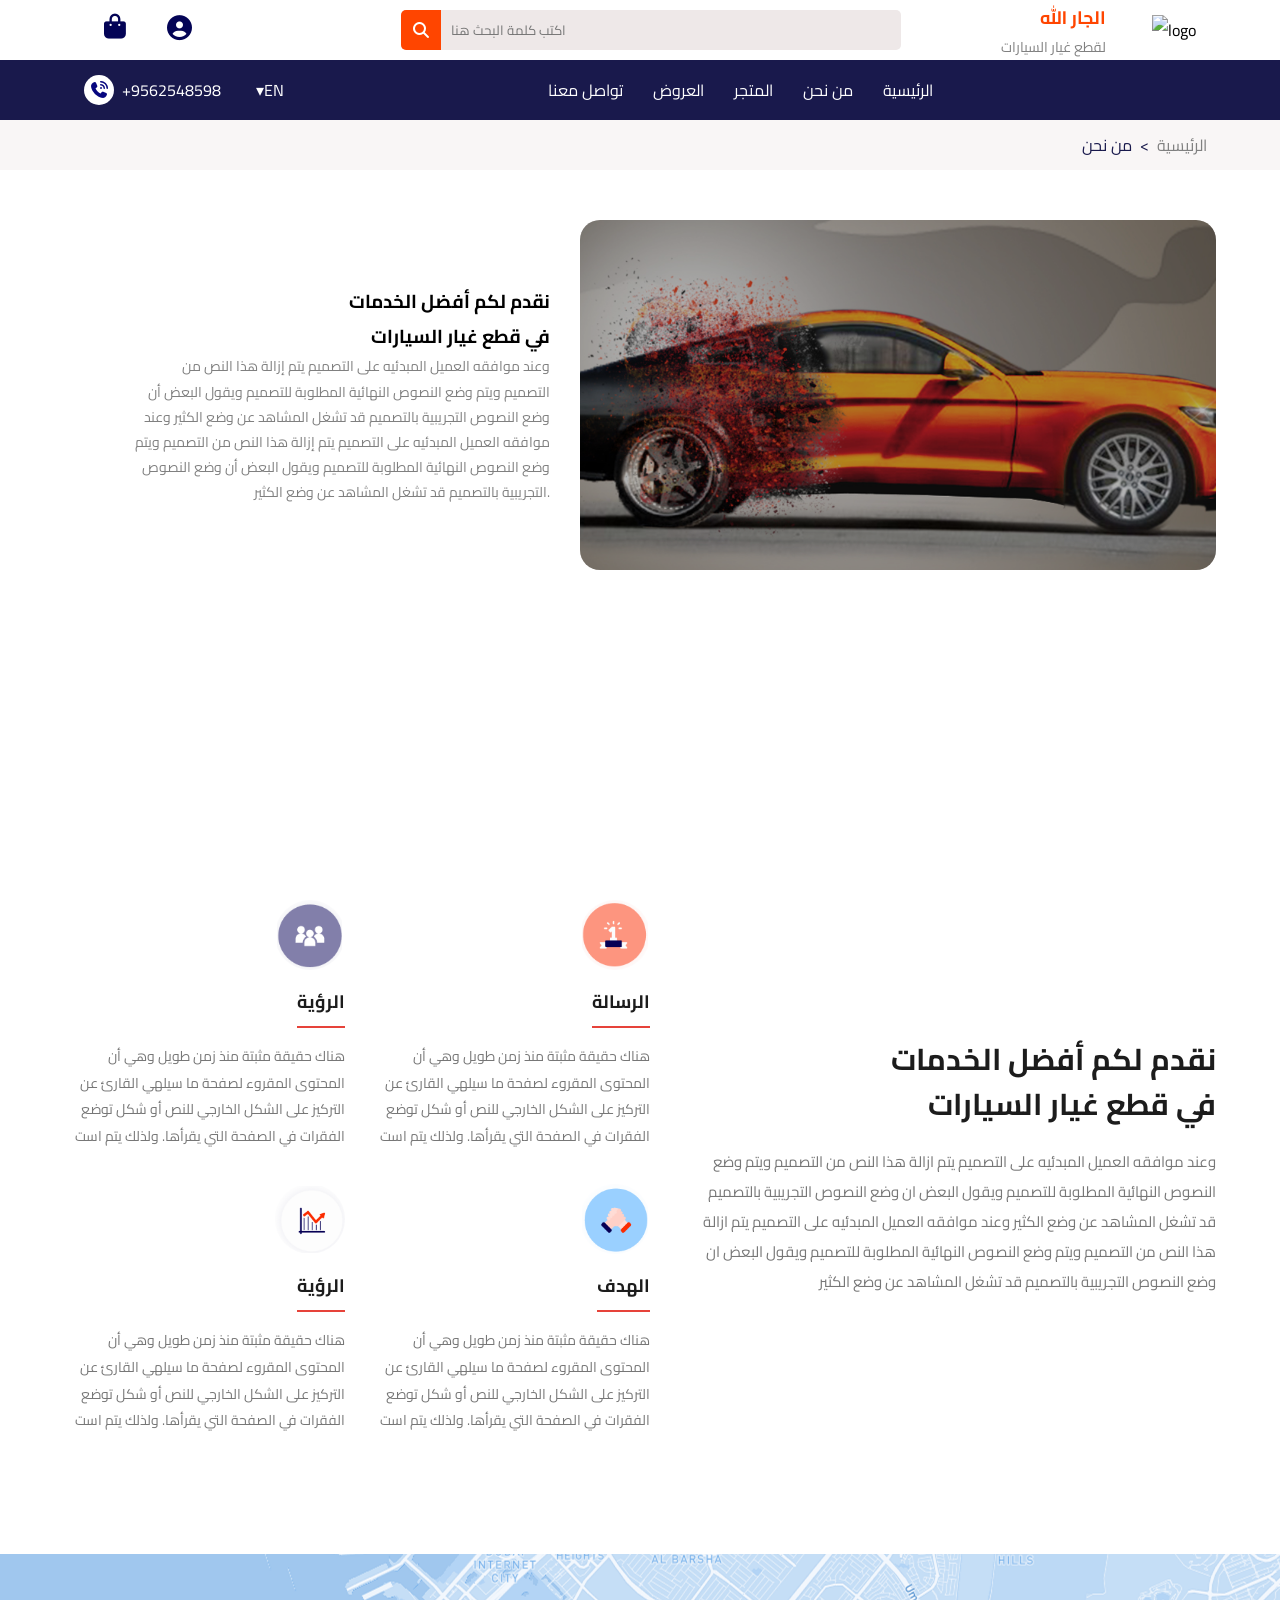
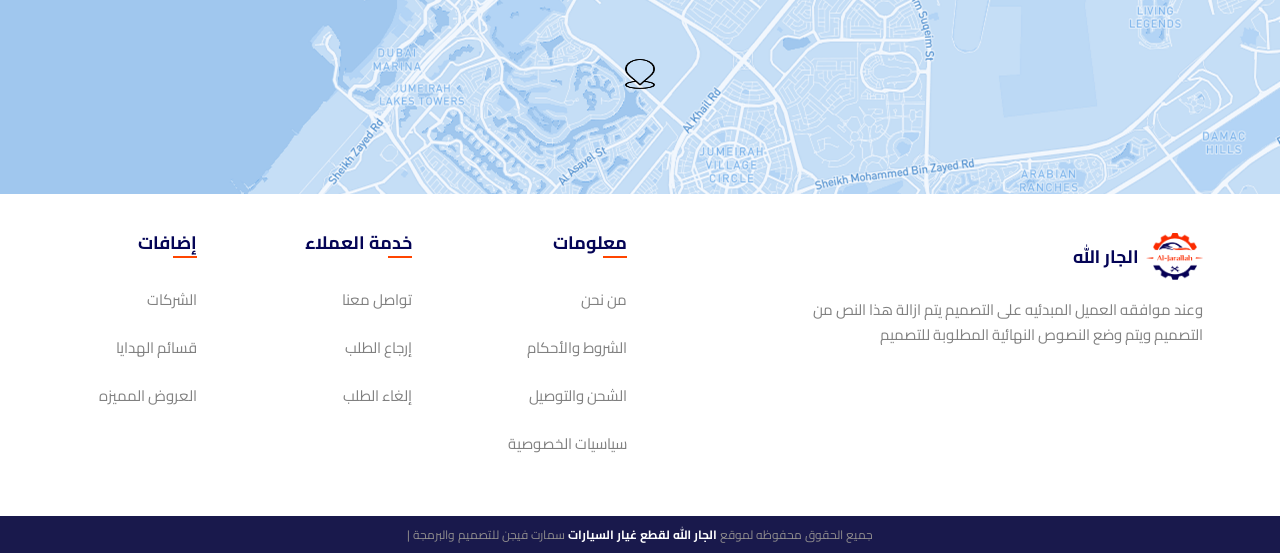
==== AboutUs.html @ e8e6abe8 "Add files via upload" ====
<!DOCTYPE html>
<html lang="en">
<head>
    <meta charset="UTF-8">
    <meta name="viewport" content="width=device-width, initial-scale=1.0">
    <title>Document</title>
    <link rel="stylesheet" href="css/Style.css">
    <link rel="stylesheet" href="css/bage2.css">
    <link rel="stylesheet" href="css/all.css">
    <link rel="stylesheet" href="css/AboutUs.css">
    <link href="https://fonts.googleapis.com/css2?family=Cairo:wght@400;700&display=swap" rel="stylesheet">
</head>
<body>
<div class="home">
<header>
<!-- =========================start NavBar1=================== -->
    <nav class="navbar">
        <div class="containar-nav">
<div class="icon-NavBar1">
            <i class="icon11 fa-solid fa-bag-shopping"></i>
            <i class="icon11 fa-solid fa-circle-user" onclick="window.location.href='profile.html'"></i>
</div><!-- end icon-NavBar1-->
            <div class="search-box">
                <div class="icon-search-NavBar1">
                <i class="fa-solid fa-magnifying-glass search-icon"></i>
                </div>
                <input class="search-nav" type="search" placeholder="اكتب كلمة البحث هنا">
            </div>

            <div class="logo-text">
                <span>الجار الله</span><br>
                لقطع غيار السيارات
            </div>

            <div class="logo-nav">
        <img src="photo/logonavbar.png" alt="logo">

            </div>

        </div> <!-- end containar-nav -->
    </nav> <!-- end navbar -->
    <!-- =========================end NavBar1=================== -->
    <!-- =========================start NavBar2=================== -->
    <nav class="navbar2">
        <div class="containar-nav">

        <div class="phone-navbar2">
        <div class="icon-logo1">
        <i class="icon-navbar2 fa-solid fa-phone-volume"></i>
    </div>
            <span>+9562548598</span>
        </div><!-- phone-navbar2 -->
    <ul class="list-navbar2">
    <li>▾EN</li>
    </ul><!-- end ul -->
<ul class="list-navbar2-2">
<li><a href="#" onclick="window.location.href='Contact.html'">تواصل معنا</a></li>
<li><a href="#" onclick="window.location.href='Offers.html'">العروض</a></li>
<li><a href="#" onclick="window.location.href='store.html'">المتجر</a></li>
<li><a href="#">من نحن</a></li>
<li><a href="#" onclick="window.location.href='bage2.html'">الرئيسية</a></li>
</ul>
    </div> <!-- end containar-nav -->
    </nav> <!-- end navbar2 -->
<!-- =========================end NavBar2=================== -->
<!-- =========================Start NavBar3=================== -->
<div class="NavBar3"><!-- Start cotainar-NavBar3 -->
    <div class="cotainar-NavBar3">
<span class="NavBar3-1">من نحن</span>
<span class="NavBar3-2"><</span>
<span class="NavBar3-3">الرئيسية</span>
</div><!-- end cotainar-NavBar3 -->
</div><!-- end NavBar3 -->
<!-- =========================end NavBar3=================== -->
</header>
<main>
<!-- =========================Start sction1=================== -->
<section class="sction1-AboutUs">
    <div class="containar-sction1-AboutUs">

        <div class="contant-sction1-All">

            <div class="contant-AboutUs">
                <h3>
                    نقدم لكم أفضل الخدمات<br>
                    في قطع غيار السيارات
                </h3>
                <p>
    وعند موافقه العميل المبدئيه على التصميم يتم إزالة هذا النص من<br>
    التصميم ويتم وضع النصوص النهائية المطلوبة للتصميم ويقول البعض أن<br>
    وضع النصوص التجريبية بالتصميم قد تشغل المشاهد عن وضع الكثير وعند<br>
    موافقه العميل المبدئيه على التصميم يتم إزالة هذا النص من التصميم ويتم<br>
    وضع النصوص النهائية المطلوبة للتصميم ويقول البعض أن وضع النصوص<br>
    التجريبية بالتصميم قد تشغل المشاهد عن وضع الكثير.
</p>
            </div><!-- end contant-AboutUs -->

            <div class="img-sction1-AboutUs">
    <img src="Photo/AboutUs image.png" alt="sction1-AboutUs-image">
    <div class="overlay-sction1-AboutUs"></div>
</div><!-- end img-sction1-AboutUs-->

        </div><!-- end contant-sction1-All -->

    </div><!-- end containar-sction1-AboutUs -->
</section><!-- end sction1-AboutUs -->
<!-- =========================end sction1=================== -->
<!-- =========================start sction2=================== -->
<section class="sction2-AboutUs">
    <div class="containar-sction2-AboutUs">
        <div class="contant-sction2-All">

            <div class="contant-sction2-1">
                <div class="one-sction2-1">
                    <img src="Photo/AboutUs image1.png">
                    <div class="contant-logo-sction2">
                        <p>الرؤية</p>
                        <p>هناك حقيقة مثبتة منذ زمن طويل وهي أن المحتوى المقروء لصفحة ما سيلهي القارئ عن التركيز على الشكل الخارجي للنص أو شكل توضع الفقرات في الصفحة التي يقرأها. ولذلك يتم است</p>
                    </div><!-- end contant-logo-sction2 -->
                </div><!-- end one-sction2-1 -->

                <div class="two-sction2-1">
                    <img src="Photo/AboutUs image2.png">
                    <div class="contant-logo-sction2">
                        <p>الرسالة</p>
                        <p>هناك حقيقة مثبتة منذ زمن طويل وهي أن المحتوى المقروء لصفحة ما سيلهي القارئ عن التركيز على الشكل الخارجي للنص أو شكل توضع الفقرات في الصفحة التي يقرأها. ولذلك يتم است</p>
                    </div><!-- end contant-logo-sction2 -->
                </div><!-- end two-sction2-1 -->

                <div class="three-sction2-1">
                    <img src="Photo/AboutUs image3.png">
                    <div class="contant-logo-sction2">
                        <p>الرؤية</p>
                        <p>هناك حقيقة مثبتة منذ زمن طويل وهي أن المحتوى المقروء لصفحة ما سيلهي القارئ عن التركيز على الشكل الخارجي للنص أو شكل توضع الفقرات في الصفحة التي يقرأها. ولذلك يتم است</p>
                    </div><!-- end contant-logo-sction2 -->
                </div><!-- end three-sction2-1 -->

                <div class="four-sction2-1">
                    <img src="Photo/AboutUs image4.png">
                    <div class="contant-logo-sction2">
                        <p>الهدف</p>
                        <p>هناك حقيقة مثبتة منذ زمن طويل وهي أن المحتوى المقروء لصفحة ما سيلهي القارئ عن التركيز على الشكل الخارجي للنص أو شكل توضع الفقرات في الصفحة التي يقرأها. ولذلك يتم است</p>
                    </div><!-- end contant-logo-sction2 -->
                </div><!-- end four-sction2-1 -->
            </div><!-- end contant-sction2-1 -->

            <div class="contant-sction2-2">
                <h3>نقدم لكم أفضل الخدمات<br>
                في قطع غيار السيارات</h3>
                <p>وعند موافقه العميل المبدئيه على التصميم يتم ازالة هذا النص من التصميم ويتم وضع النصوص النهائية المطلوبة للتصميم ويقول البعض ان وضع النصوص التجريبية بالتصميم قد تشغل المشاهد عن وضع الكثير وعند موافقه العميل المبدئيه على التصميم يتم ازالة هذا النص من التصميم ويتم وضع النصوص النهائية المطلوبة للتصميم ويقول البعض ان وضع النصوص التجريبية بالتصميم قد تشغل المشاهد عن وضع الكثير</p>
            </div><!-- end contant-sction2-2 -->

        </div><!-- end contant-sction2-All -->
    </div><!-- end containar-sction2-AboutUs -->
</section><!-- end sction2-AboutUs -->
<!-- =========================end sction2=================== -->
</main>
<!-- =========================START sction3=================== -->
<footer>
    <div class="sction8">
        <div class="img-sction8">
            <img src="Photo/End sction.png" alt="End sction img">
            <img class="location-icon" src="Photo/location.png" alt="location">
        </div>
    </div>

    <div class="containar-sction8">
        <div class="end-sction8">

            <ul class="footer-col">
                <h2>معلومات</h2>
                <li><a href="#">من نحن</a></li>
                <li><a href="#">الشروط والأحكام</a></li>
                <li><a href="#">الشحن والتوصيل</a></li>
                <li><a href="#">سياسيات الخصوصية</a></li>
            </ul>

            <ul class="footer-col">
                <h2>خدمة العملاء</h2>
                <li><a href="#">تواصل معنا</a></li>
                <li><a href="#">إرجاع الطلب</a></li>
                <li><a href="#">إلغاء الطلب</a></li>
            </ul>

            <ul class="footer-col">
                <h2>إضافات</h2>
                <li><a href="#">الشركات</a></li>
                <li><a href="#">قسائم الهدايا</a></li>
                <li><a href="#">العروض المميزه</a></li>
            </ul>

            <div class="footer-brand">
                <div class="footer-brand-header">
                    <span>الجار الله</span>
                    <img src="Photo/logonavbar.png" alt="logo">
                    
                </div>
                <p>وعند موافقه العميل المبدئيه على التصميم يتم ازالة
                هذا النص من التصميم ويتم وضع النصوص النهائية المطلوبة للتصميم</p>
            </div>

        </div>
    </div>

    <div class="footer-copyright">
        <p>
            جميع الحقوق محفوظه لموقع
            <strong>الجار الله لقطع غيار السيارات</strong>
            سمارت فيجن للتصميم والبرمجة |
        </p>
    </div>
</footer>
<!-- =========================End sction3=================== -->
</div><!-- end home -->
---- css/Style.css ----
*{
    margin: 0;
    padding: 0;
    box-sizing: border-box;
    font-family: 'Cairo', 'Franklin Gothic Medium', Arial, sans-serif;
}
body{
    padding-top: 120px;
}
/* =========================Start Login Modal===================*/
:root {
  --login-blue: rgb(6, 6, 127);
  --login-orange: orangered;
  --login-white: #ffffff;
}
.tab-btn {
  flex: 1;
  height: 46px;
  border: none;
  border-radius: 0;
  cursor: pointer;
  font-size: 13px;
  transition: 0.3s;
  background: var(--login-white);
  color: #111;
}
.tab-btn:hover,
.tab-btn.active { background: var(--login-orange); color: #fff; }
#loginOverlay {
  display: none;
  position: fixed;
  inset: 0;
  background: rgba(0,0,0,0.6);
  z-index: 9999;
  align-items: center;
  justify-content: center;
  padding: 16px;
  overflow-y: auto;
}
.login-modal-box {
  background: var(--login-blue);
  border: none;
  border-radius: 8px;
  width: 100%;
  max-width: 570px;
  min-height: 260px;
  overflow: hidden;
  position: relative;
  direction: rtl;
  box-shadow: 0 18px 40px rgba(0,0,0,0.35);
  margin: auto;
}
.login-tabs {
  display: flex;
  background: var(--login-white);
  overflow: hidden;
  direction: ltr;
}
.login-tabs .tab-btn {
  direction: rtl;
}
.login-grid-2 {
  display: grid;
  grid-template-columns: 1fr 1fr;
  gap: 20px;
}
.login-panel {
  display: none;
  padding: 48px 36px 54px;
  color: #fff;
  width: 100%;
}
.login-panel.active {
  display: block;
}
.login-title {
  color: #fff;
  font-size: 14px;
  text-align: center;
  margin-bottom: 28px;
  font-weight: 600;
}
.login-field label {
  display: block;
  color: #fff;
  font-size: 12px;
  margin-bottom: 8px;
}
.login-input {
  height: 34px;
  background: #fff;
  border: 1px solid rgba(0,0,0,0.08);
  border-radius: 3px;
  color: #111;
  padding: 0 12px;
  font-size: 12px;
  outline: none;
  width: 100%;
  max-width: 100%;
  text-align: left;
  direction: ltr;
}
.login-input::placeholder {
  color: #aaa;
}
.login-action {
  display: block;
  margin: 26px auto 0;
  min-width: 88px;
  height: 34px;
  background: transparent;
  border: none;
  color: #fff;
  font-size: 13px;
  font-weight: 700;
  cursor: pointer;
}
.login-forgot {
  display: inline-block;
  margin-top: 10px;
  background: transparent;
  border: none;
  color: #fff;
  font-size: 11px;
  cursor: pointer;
  padding: 0;
}
.login-single {
  max-width: 220px;
  width: 100%;
  margin: 0 auto;
}
.otp-row {
  display: flex;
  justify-content: center;
  gap: 14px;
  direction: ltr;
  flex-wrap: nowrap;
}
.otp-input {
  width: 38px;
  height: 38px;
  border-radius: 4px;
  border: 1px solid rgba(0,0,0,0.08);
  text-align: center;
  font-size: 18px;
  outline: none;
  flex-shrink: 0;
}
@media (max-width: 768px) {
  .login-modal-box {
    max-width: 90vw;
  }
  .login-panel {
    padding: 40px 26px 46px;
  }
}
@media (max-width: 480px) {
  #loginOverlay {
    padding: 10px;
  }
  .login-modal-box {
    max-width: 100%;
    width: 100%;
    border-radius: 6px;
  }
  .login-panel {
    padding: 30px 16px 36px;
  }
  .login-grid-2 {
    grid-template-columns: 1fr;
    gap: 14px;
  }
  .tab-btn {
    font-size: 12px;
    height: 42px;
  }
  .login-action {
    width: 100%;
    max-width: 220px;
  }
  .login-single {
    max-width: 100%;
  }
}
@media (max-width: 360px) {
  .login-panel {
    padding: 24px 12px 30px;
  }
  .otp-row {
    gap: 8px;
  }
  .otp-input {
    width: 34px;
    height: 34px;
    font-size: 16px;
  }
  .login-title {
    font-size: 13px;
  }
}
/* =========================End Login Modal===================*/
/* =========================start NavBar1===================*/
.navbar{
    background-color: white;
    position: fixed;
    top: 0;
    left: 0;
    width: 100%;
    height: 60px;
    z-index: 1000;
}
.containar-nav{
    width: 90%;
    height:100%;
    margin: auto;
    display: flex;
    align-items: center;
    position: relative;
}
.button-nav{
    height: 35px;
    width: 100px;
    background-color: orangered;
    border: none;
    border-radius: 5px;
    cursor: pointer;
    color: white;
    font-weight: bolder;
}
.button-nav2{
    height: 35px;
    width: 100px;
    background-color: white;
    border: none;
    border-radius: 5px;
    cursor: pointer;
    margin-left: 10px;
    color: #111010;
    font-weight: bolder;
}
.search-box{
    position: relative;
    margin: auto;
}
.search-nav{
    width: 500px;
    height: 40px;
    border: none;
    border-radius: 5px;
    outline: none;
    padding-left: 50px;
    padding-right: 10px;
    background-color: rgb(238, 232, 232);
}
.icon-search-NavBar1 {
    background-color: orangered;
    position: absolute;
    left: 0;
    top: 50%;
    transform: translateY(-50%);
    color: white;
    cursor: pointer;
    border-radius: 5px 0 0 5px;
    width: 40px;
    height: 100%;
    display: flex;
    align-items: center;
    justify-content: center;
}
.search-icon {
    font-size: 16px;
}
.logo-text{
    position: absolute;
    right: 0;
    top: 50%;
    transform: translateY(-50%);
    color: gray;
    margin-right: 110px;
    font-size: 14px;
}
.logo-nav img{
    width: 73px;
    height: 49px;
    margin-left: 60px;
}
.logo-text{
    text-align: right;
}
.logo-text span{
    color: orangered;
    font-size: 18px;
    font-weight: bolder;
}
@media (max-width: 1140px) {
    .search-nav {
        width: 300px;
    }
    .logo-nav img {
        width: 80px;
        height: 40px;
        margin-left: 20px;
    }
    .button-nav,
    .button-nav2 {
        width: 80px;
        font-size: 12px;
        margin-right: 10px;
    }
    .logo-text {
        display: none !important;
    }
}
@media (max-width: 768px) {
    .logo-text {
        display: none !important;
    }
    .icon-NavBar1 {
        display: flex !important;
        flex-direction: row !important;
        align-items: center !important;
        gap: 8px !important;
        flex-shrink: 0 !important;
    }
    .icon11 {
        font-size: 18px !important;
        margin: 0 5px !important;
    }
    .button-nav{
        padding: 6px 11px;
        width: 63px;
        font-size: 7.5px;
        margin-right: 10px;
    }
}
@media (max-width: 576px) {
    .search-box {
        width: 100%;
        display: flex;
        justify-content: center;
    }
    .search-nav {
        width: 90%;
        padding-left: 40px;
    }
    .logo-nav img {
        width: 60px;
        height: 30px;
        margin-left: 10px;
    }
    .button-nav,
    .button-nav2 {
        padding: 6px 7px;
        width: 60px;
        font-size: 7.5px;
        margin-right:10px;
    }
}
/* =========================End NavBar1===================*/
/* *************************************start navbar2************************** */
.navbar2{
    position: fixed;
    top: 60px;
    left: 0;
    width: 100%;
    height: 60px;
    background-color: rgb(25, 25, 76);
    color: white;
    z-index: 999;
}
.icon-logo1 {
    width: 30px;
    height: 30px;
    background-color: white;
    border-radius: 50%;
    display: flex;
    align-items: center;
    justify-content: center;
    flex-shrink: 0;
}
.icon-navbar2 {
    color: rgb(6, 6, 127);
    font-size: 16px;
}
.list-navbar2{
    display: flex;
    align-items: center;
    justify-content: center;
    list-style: none;
    margin-left: 35px;
    color: white;
    cursor: pointer;
}
.hidden {
  display: none;
}
.list-navbar2 ul ul {
  margin-top: 5px;
  padding: 5px;
  background: #fff;
  list-style: none;
}
.list-navbar2-2{
    Width: 100%; 
    display: flex;
    justify-content: center;
    align-items: center;
    gap: 30px;
    list-style: none;
    padding: 0;
    margin: 0;
}
.list-navbar2-2 li a {
  display: block;
  color: white;
  text-decoration: none;
}
.phone-navbar2 {
    display: flex;
    align-items: center;
    gap: 8px;
}
.containar-nav {
    display: flex;
    align-items: center;
    justify-content: space-between;
    height: 100%;
    padding: 0 20px;
}
@media (max-width: 992px){
    .list-navbar2{
        margin-left: 27px;
        font-size: 14px;
    }
    .list-navbar2-2{
        gap: 20px;
    }
    .list-navbar2-2 li a {
        font-size: 14px;
    }
    .phone-navbar2 span {
        font-size: 14px;
    }
}
@media (max-width: 768px) {
    .list-navbar2{
         margin-left: 15px;
         font-size: 12px;
    }
    .list-navbar2-2{
        gap: 12px;
    }
    .list-navbar2-2 li a {
        font-size: 12px;
    }
    .phone-navbar2 span {
        font-size: 12px;
    }
    .icon-logo1 {
        width: 25px;
        height: 25px;
    }
    .icon-navbar2 {
        font-size: 12px;
    }
}
@media (max-width: 576px) {
    .list-navbar2{
         margin-left: 8px;
         font-size: 10.5px;
    }
    .list-navbar2-2{
        gap: 8px;
    }
    .list-navbar2-2 li a {
        font-size: 10.5px;
    }
    .phone-navbar2 span {
        font-size: 10.5px;
    }
    .icon-logo1 {
        width: 20px;
        height: 20px;
    }
    .icon-navbar2 {
        font-size: 10px;
    }
    .phone-navbar2 {
        gap: 4px;
    }
}
@media (max-width: 480px) {
    .list-navbar2 {
        margin-left: 4px;
        font-size: 9px;
    }
    .list-navbar2-2 {
        gap: 6px;
    }
    .list-navbar2-2 li a {
        font-size: 9px;
    }
    .phone-navbar2 span {
        font-size: 9px;
    }
    .icon-logo1 {
        width: 18px;
        height: 18px;
    }
    .icon-navbar2 {
        font-size: 9px;
    }
    .phone-navbar2 {
        gap: 3px;
    }
}
@media (max-width: 360px) {
    .list-navbar2 {
        margin-left: 2px;
        font-size: 8px;
    }
    .list-navbar2-2 {
        gap: 4px;
    }
    .list-navbar2-2 li a {
        font-size: 8px;
    }
    .phone-navbar2 span {
        font-size: 8px;
    }
}
/* *************************************end navbar2************************** */
/* *************************************start sction1************************** */
.img-sction1{
    width: 100%;
    height: 85vh;
    margin-top: -10px;
    background-image: url("../Photo/sction1.png");
    background-size: cover;
    background-position: center;
    background-repeat: no-repeat;
    position: relative;
    overflow: visible;
}
.content-img-sction1{
    position: absolute;
    top: 50%;
    left: 50%;
    transform: translate(-50%, -50%);
    z-index: 3;
    text-align: center;
    color: white;
}
.content-img-sction1 p:first-child{
    font-size: 35px;
    margin-bottom:12PX;
}
.p-img-sction1{
    font-size: 17px;
}
.content-img-sction1 span{
    color: orangered;
    font-weight: bold;
}
.search-bar-sction1 {
    position: absolute;
    bottom: 90px;
    left: 50%;
    transform: translateX(-50%);
    width: 85%;
    background: white;
    border-radius: 10px;
    padding: 15px 20px;
    display: flex;
    align-items: center;
    gap: 10px;
    z-index: 10;
    box-shadow: 0 4px 20px rgba(0,0,0,0.1);
    direction: rtl;
}
.search-bar-sction1 input,
.search-bar-sction1 select {
    flex: 1;
    border: 1px solid #ddd;
    border-radius: 6px;
    padding: 10px 12px;
    font-size: 14px;
    outline: none;
    color: #333;
    background: #f9f9f9;
    text-align: right;
    font-family: inherit;
}
.search-bar-sction1 button {
    background: orangered;
    color: white;
    border: none;
    border-radius: 6px;
    padding: 10px 30px;
    font-size: 16px;
    cursor: pointer;
    font-family: inherit;
    white-space: nowrap;
} 
    @media (max-width:992px){

.search-bar-sction1 button {
         padding: 7px 11px;
    font-size: 13px;
    }
    }
@media (max-width:768px){
    .img-sction1{
        height: 70vh;
    }

    .content-img-sction1 p:first-child{
        font-size: 32px;
    }

    .search-bar-sction1 {
        flex-wrap: wrap;
        width: 90%;
    }

}
@media (max-width:576px){
    .img-sction1{
        height: 50vh;
    }

    .content-img-sction1 p:first-child{
    font-size: 24px;
    }

    .p-img-sction1{
        font-size: 12px;
    }

    .search-bar-sction1 {
        width: 95%;
        bottom: -38px;
    }
    
}
.scroll-arrow {
    position: absolute;
    bottom: 20px;
    right: 20px;
    z-index: 100;
    cursor: pointer;
    width: 33px; 
    height: 34px; 
    padding: 5px;
    background-color: orangered;
    border-radius: 50%;
    padding: 8px;
}
/* *************************************end sction1************************** */
/* *************************************Start sction2************************** */
.sction2 {
    margin-top: 50px;
    min-height: 60vh;
}
.containar-sction2 {
    width: 90%;
    margin: auto;
    padding: 20px 0 40px;
}
.logo0 {
    display: flex;
    justify-content: center;
}
.logo0-sction2 {
    width: 20%;
    max-width: 400px;
    min-width: 100px;
}
.p-sction2 {
    text-align: center;
    margin-top: 20px;
    color: gray;
    font-size: clamp(13px, 2vw, 16px);
    line-height: 1.7;
    padding: 0 10px;
}
.icon-sction2 {
    display: flex;
    flex-wrap: wrap;
    justify-content: space-evenly;
    align-items: center;
    gap: 20px;
    margin-top: 50px;
}
.logo-sction2 {
    width: 140px;
    height: 100px;
    object-fit: contain;
}

@media (max-width: 900px) {
    .logo0-sction2 { width: 30%; }
    .logo-sction2 { width: 110px; height: 80px; }
}
@media (max-width: 600px) {
    .sction2 { margin-top: 30px; }
    .containar-sction2 { width: 95%; min-height: auto; }
    .logo0-sction2 { width: 45%; }
    .p-sction2 { margin-top: 15px; }
    .icon-sction2 { margin-top: 30px; gap: 15px; justify-content: center; }
    .logo-sction2 { width: 90px; height: 65px; }
}
@media (max-width: 380px) {
    .logo0-sction2 { width: 60%; }
    .icon-sction2 { gap: 12px; }
    .logo-sction2 { width: 75px; height: 55px; }
}
/* *************************************end sction2************************** */
/* *************************************Start sction3************************** */
.sction3 {
    margin-top: 30px;
}
.containar-sction3,.containar-sction5{
    width: 90%;
    margin: auto;
    padding: 20px 0 40px;
}
.header-sction3{
    display: flex;
    justify-content: space-between;
    align-items: center;
    border-bottom: 1px solid #ccc;
    padding-bottom: 10px;
}
.header-sction3 span:last-child {
    position: relative;
    padding-bottom: 8px;
}
.header-sction3 span:last-child::after {
    content: "";
    position: absolute;
    bottom: 0;
    right: 0;
    width: 100%;
    height: 3px;
    background-color: orangered;
    margin-bottom: -11px;

}
.cat-sction3 {
    margin-top: 30px;
    display: grid;
    grid-template-columns: repeat(4, 1fr);
    gap: 30px 15px;
}
.option-cat-sction3 {
    width: 100%;
    border: 1px solid rgb(229, 223, 223);
    border-radius: 10px;
    box-shadow: 0 4px 12px rgba(0,0,0,0.1);
    position: relative;
    overflow: visible;
    display: flex;
    flex-direction: column;
    justify-content: space-between;
    padding-bottom: 10px;
}
.option-cat-sction3.product-card-link {
    cursor: pointer;
}
.badge-sction3 {
    position: absolute;
    top: -1px;
    right: 0%;
    width: 58px;
    height: auto;
    z-index: 2;
    display: block;
    pointer-events: none;
}
.containar-option {
    width: 95%;
    margin: auto;
}
.photo-option-cat-sction3 {
    display: flex;
    justify-content: center;
    align-items: flex-start;
}
.photo-option-cat-sction3 img {
    width: 120px;
    height: 120px;
    margin-top: 5px;
}
.head-content-sction3 {
    margin-top: 25px;
    display: flex;
    justify-content: space-between;
    padding: 0 10px;
    direction: rtl;
}
.product-rating-icon {
    color: gold;
}
.hr-option {
    margin: 10px 0;
    border: 1px rgb(240, 238, 238) solid;
}
.hr-option2 {
    margin-top: 10px;
}
.button-option {
    display: flex;
    justify-content: center;
    align-items: center;
}
.product-desc {
    direction: rtl;
    margin-top: 10px;
    font-size: 14px;
    color: gray;
}
.product-price {
    direction: rtl;
    color: orangered;
    margin-top: 10px;
    font-size: 20px;
}
.add-cart-btn-card {
    width: 150px;
    height: 30px;
    margin: auto;
    background-color: white;
    border: none;
    cursor: pointer;
    font-weight: bold;
    color: rgb(2, 2, 99);
    font-size: 17px;
}
@media (max-width: 1024px) {
    .cat-sction3 {
        grid-template-columns: repeat(3, 1fr);
        gap: 25px 12px;
    }
}
@media (max-width: 768px) {
    .containar-sction3 {
        width: 95%;
    }
    .cat-sction3 {
        grid-template-columns: repeat(2, 1fr);
        gap: 20px 10px;
    }
    .option-cat-sction3 {
        height: auto;
        padding-bottom: 15px;
    }
    .new-badge-sction3 {
        right: 7%;
        width: 54px;
    }
    .hr-option2 {
        margin-top: 15px;
    }
}
@media (max-width: 480px) {
    .containar-sction3 {
        width: 100%;
        padding: 15px 10px 30px;
    }
    .cat-sction3 {
        grid-template-columns: repeat(1, 1fr);
        gap: 15px;
    }
    .option-cat-sction3 {
        height: auto;
        padding-bottom: 15px;
    }
    .new-badge-sction3 {
        right: 9%;
    }
    .photo-option-cat-sction3 img {
        width: 100px !important;
        height: 100px !important;
    }
    .hr-option2 {
        margin-top: 10px;
    }
    .header-sction3 span:last-child {
        font-size: 18px;
    }
}
/* *************************************end sction3************************** */
/* *************************************start sction4************************** */
.sction4 {
    margin-top: 50px;
    height: auto;
    padding: 20px 0;
}
.containar-sction4 {
    width: 90%;
    margin: auto;
}
.header-sction4 {
    display: flex;          
    justify-content: center;
    align-items: center;
    gap: 55px;
    flex-wrap: wrap;
}
.one-sction4 {
    background: url("../Photo/1,4.png") no-repeat center center / cover;
    height: 320px;
    width: 656px;
    border-radius: 10px;
    position: relative;
    overflow: hidden; 
}
.two-sction4 {
    background: url("../Photo/2,4.png") no-repeat center center / cover;
}
.overlay-sction4 {
    background-color: rgba(25, 24, 24, 0.5);
    position: absolute;
    inset: 0;
    border-radius: 10px;
}
.contant-sction4 {
    position: absolute;
    z-index: 1;
    top: 50%;
    transform: translateY(-50%);
    right: 20px;
    left: 20px;
    display: flex;
    flex-direction: column;
    align-items: flex-end;
    text-align: right;
}
.h3-sction4, .p-sction4 {
    color: white;
}
.button-sction4 {
    margin-top: 40px;
    background-color: orangered;
    color: white;
    border: none;
    padding: 10px 25px;
    border-radius: 8px;
    font-size: 18px;
    font-weight: bold;
    cursor: pointer;
    transition: 0.3s;
}
@media (max-width: 768px) {
    .one-sction4 {
        width: 100%;
        height: 280px;
    }

    .button-sction4 {
        margin-top: 25px;
        font-size: 16px;
        padding: 8px 20px;
    }
}
@media (max-width: 480px) {
    .sction4 {
        margin-top: 30px;
    }

    .containar-sction4 {
        width: 95%;
    }
    .header-sction4 {
        gap: 15px;
    }
    .one-sction4 {
        width: 100%;
        height: 250px;
    }
    .h3-sction4 {
        font-size: 16px;
    }
    .button-sction4 {
        margin-top: 20px;
        font-size: 14px;
        padding: 8px 18px;
    }
}
/* *************************************end sction4************************** */
/* *************************************Start sction5************************** */
.sction5 {
    margin-top: 50px;
}
.containar-sction5 {
    width: 90%;
    margin: auto;
    padding: 20px 0 40px;
}
.header-sction5 {
    display: flex;
    align-items: center;
    justify-content: space-between;
    gap: 10px;
    margin-bottom: 20px;
    border-bottom: 1px solid #ccc;
    padding-bottom: 10px;
}
.sction5-title {
    font-size: 20px;
    font-weight: bold;
    color: #222;
    margin-right: 5px;
    position: relative;
}
.sction5-title::after {
    content: "";
    position: absolute;
    bottom: 0;
    right: 0;
    width: 100%;
    height: 3px;
    background-color: orangered;
    margin-bottom: -12px;
}
.nav-arrows {
    display: flex;
    gap: 8px;
}
.arrow-btn {
    width: 36px;
    height: 36px;
    border-radius: 50%;
    border: none;
    font-size: 22px;
    cursor: pointer;
    display: flex;
    align-items: center;
    justify-content: center;
    line-height: 1;
    transition: background 0.2s;
}
.arrow-prev {
    background-color: orangered;
    color: #fff;
}
.arrow-next {
    background-color: #e0e0e0;
    color: #555;
}
.arrow-btn:hover {
    opacity: 0.85;
}
.cards-wrapper {
    display: grid;
    grid-template-columns: repeat(8, calc(25% - 15px));
    gap: 20px;
    overflow-x: hidden;
    scroll-behavior: smooth;
    direction: rtl;
}
.card-item {
    background: #fff;
    border: 1px solid #eee;
    border-radius: 8px;
    padding: 10px;
    box-shadow: 0 2px 6px rgba(0,0,0,0.06);
    text-align: center;
}
.sction5 .content-option {
    direction: rtl;
    text-align: right;
}
.sction5 .content-option p {
    text-align: right;
}
.head-content-sction3 {
    display: flex;
    justify-content: space-between;
    align-items: center;
    margin-top: 10px;
    direction: rtl;
    font-weight: bold;
}
.hr-option {
    border: none;
    border-top: 1px solid #eee;
    margin: 8px 0;
}
.button-option button {
    width: 150px;
    height: 35px;
    margin: auto;
    display: block;
    background-color: white;
    border: 1px solid #eee;
    cursor: pointer;
    font-weight: bold;
    color: rgb(2, 2, 99);
    font-size: 15px;
    border-radius: 4px;
    transition: background 0.2s;
    border: none;
}
@media (max-width: 768px) {
    .cards-wrapper {
        grid-template-columns: repeat(8, calc(50% - 10px));
    }
    .sction5-title {
        font-size: 18px;
    }
}
@media (max-width: 480px) {
    .cards-wrapper {
        grid-template-columns: repeat(8, calc(100% - 0px));
    }
    .containar-sction5 {
        width: 95%;
    }
    .sction5-title {
        font-size: 16px;
    }
    .arrow-btn {
        width: 30px;
        height: 30px;
        font-size: 18px;
    }
}
/* *************************************end sction5************************** */
/* *************************************Start sction6************************** */
.sction6 {
  padding: 70px 0 40px;
}
.containar-sction6 {
  width: 90%;
  min-height: 330px;
  margin: auto;
  background-color: #e8e6ff;
  border-radius: 7px;
  display: flex;
  align-items: center;
  justify-content: space-between;
  flex-direction: row-reverse;
  overflow: visible;
  direction: ltr;
  padding: 0 28px 0 0;
}
.sction6-img {
  width: 51%;
  display: flex;
  justify-content: flex-start;
  align-items: center;
  align-self: flex-end;
}
.sction6-img img {
  width: 100%;
  max-width: 610px;
  display: block;
  margin-left: -54px;
  margin-bottom: -14px;
}
.sction6-content {
  width: 45%;
  text-align: right;
  direction: rtl;
  padding-top: 6px;
}
.sction6-content h2 {
  color: #070650;
  font-size: 35px;
  font-weight: 700;
  margin-bottom: 14px;
}
.sction6-content h2 span,
.sction6-content h2 strong {
  color: #ff2a12;
 font-size: 34px;
}
.sction6-content p {
  color: #777;
  font-size: 18px;
  margin-bottom: 28px;
}
.sction6-btn {
  display: inline-block;
  background-color: #ff2a12;
  color: #fff;
  padding: 14px 42px;
  border-radius: 5px;
  text-decoration: none;
  font-size: 14px;
  font-weight: 600;
}
@media (max-width: 992px) {
  .containar-sction6 {
    flex-direction: column-reverse;
    min-height: auto;
    padding: 30px 18px 0;
    overflow: hidden;
  }
  .sction6-img,
  .sction6-content {
    width: 100%;
  }
  .sction6-img {
    justify-content: center;
    align-self: center;
  }
  .sction6-img img {
    margin-left: 0;
    margin-bottom: 0;
  }
  .sction6-content {
    padding-top: 0;
  }
}
/* *************************************end sction6************************** */
/* *************************************Start sction7************************** */
.sction7 {
    height: auto;
    padding: 20px 0;
}
.containar-sction7 {
    width: 90%;
    margin: auto;
}
.header-sction7 {
    display: flex;
    align-items: center;
    justify-content: space-between;
    gap: 10px;
    margin-bottom: 30px;
    margin-top: 50px;
    border-bottom: 1px solid #ccc;
    padding-bottom: 10px;
}
.sction7-title{
    font-size: 20px;
    font-weight: bold;
    color: #222;
    margin-right: 5px;
    position: relative;
}
.sction7-title::after {
    content: "";
    position: absolute;
    bottom: 0;
    right: 0;
    width: 100%;
    height: 3px;
    background-color: orangered;
    margin-bottom: -19px;
}
.nav-arrows7 {
    display: flex;
    gap: 8px;
}
.arrow-btn7 {
    width: 36px;
    height: 36px;
    border-radius: 50%;
    border: none;
    font-size: 22px;
    cursor: pointer;
    display: flex;
    align-items: center;
    justify-content: center;
    line-height: 1;
    transition: background 0.2s;
}
.arrow-prev7 {
    background-color: orangered;
    color: #fff;
}
.arrow-next7 {
    background-color: #e0e0e0;
    color: #555;
}
.arrow-btn7:hover {
    opacity: 0.85;
}
.cardba-sction7 {
    display: grid;
    grid-template-columns: repeat(3, 1fr) 280px;
    gap: 30px 15px;
}
.card-grid {
    grid-column: 4 / 5;
    grid-row: 1 / 3;
    display: flex;
    flex-direction: column;
    gap: 20px;
    padding: 15px;
    border: 1px solid #eee;
    border-radius: 8px;
}
.search-box7 {
    display: flex;
    flex-direction: column;
    gap: 8px;
    direction: rtl;
}
.search-box7 span {
    font-weight: bold;
    font-size: 16px;
}
.search-box7 input {
    padding: 8px;
    border: 1px solid #ccc;
    border-radius: 6px;
    direction: rtl;
    width: 100%;
    box-sizing: border-box;
}
.categories-box7 {
    display: flex;
    flex-direction: column;
    gap: 10px;
    direction: rtl;
}
.category-item7 {
    display: flex;
    align-items: center;
    justify-content: space-between;
    flex-direction: row-reverse;
    margin-top: 15px;
}
.category-item7 label {
    font-size: 14px;
    color: #333;
    cursor: pointer;
}
.hr-sction7 {
    margin: 20px 0;
}
.price-box7 {
    display: flex;
    flex-direction: column;
    gap: 10px;
    direction: rtl;
    margin-top: 15px;
}
.price-range7 {
    display: flex;
    flex-direction: column;
    gap: 5px;
}
.range-input7 {
    width: 100%;
    accent-color: orangered;
}
.price-labels7 {
    display: flex;
    justify-content: space-between;
    font-size: 13px;
    color: #555;
}
@media (max-width: 1024px) {
    .cardba-sction7 {
        grid-template-columns: repeat(2, 1fr) 240px;
    }
    .card-grid {
        grid-column: 3 / 4;
        grid-row: 1 / 3;
    }
}
@media (max-width: 768px) {
    .cardba-sction7 {
        grid-template-columns: repeat(2, 1fr);
    }
    .card-grid {
        grid-column: 1 / 3;
        grid-row: auto;
        order: -1;
    }
}
@media (max-width: 480px) {
    .cardba-sction7 {
        grid-template-columns: 1fr;
    }
    .card-grid {
        grid-column: 1 / 2;
        grid-row: auto;
        order: -1;
    }
}
/* *************************************end sction7************************** */
/* *************************************START sction8************************** */
.sction8 {
    margin-top: 120px;
    width: 100%;
    position: relative;
}
.img-sction8 {
    position: relative;
    width: 100%;
}
.img-sction8 img:first-child {
    width: 100%;
    height: 240px;
    object-fit: cover;
    display: block;
}
.img-sction8 .location-icon {
    position: absolute;
    top: 50%;
    left: 50%;
    transform: translate(-50%, -50%);
    width: 30px;
    height: 30px;
    z-index: 222;
}
.containar-sction8 {
    width: 88%;
    max-width: none;
    margin: auto;
}
.end-sction8 {
    display: flex;
    justify-content: space-between;
    align-items: flex-start;
    direction: ltr;
    margin-top: 34px;
    margin-bottom: 58px;
    gap: 95px;
}
.footer-col {
    list-style: none;
    padding: 0;
    margin: 0;
    flex: 0 0 auto;
    min-width: 120px;
    text-align: right;
}
.footer-col2{
    margin: 0 100px;
}
.footer-col:nth-of-type(1) { order: 3; }
.footer-col:nth-of-type(2) { order: 2; }
.footer-col:nth-of-type(3) { order: 1; }
.footer-col h2 {
    color: rgb(4, 4, 86);
    font-size: 18px;
    margin-bottom: 8px;
    padding-bottom: 5px;
    border-bottom: 0 !important;
    display: inline-block;
    line-height: 1.1;
    position: relative;
}
.footer-col h2::after {
    content: "";
    position: absolute;
    right: 0;
    bottom: 0;
    width: 24px;
    height: 2px;
    background-color: orangered !important;
}
.footer-col li {
    margin-top: 18px;
}
.footer-col li a {
    color: gray;
    text-decoration: none;
    font-size: 15px;
    transition: color 0.3s;
}
.footer-col li a:hover {
    color: rgb(4, 4, 86);
}
.footer-brand {
    flex: 0 0 410px;
    text-align: right;
    direction: ltr;
    order: 4;
    margin-left: auto;
}
.footer-brand-header {
    display: flex;
    align-items: center;
    justify-content: flex-end;
    gap: 7px;
    margin-bottom: 12px;
}
.footer-brand-header img {
    width: 57px;
    height: 57px;
    object-fit: contain;
}
.footer-brand-header span {
    font-size: 18px;
    font-weight: bold;
    color: rgb(4, 4, 86);
}
.footer-brand p {
    color: gray;
    font-size: 15px;
    line-height: 1.7;
    max-width: 410px;
    text-align: right;
    margin-right: 0;
    margin-left: 0;
}
.footer-copyright {
    background-color: rgb(25, 25, 76);
    text-align: center;
    padding: 7px 0;
    direction: rtl;
}
.footer-copyright p {
    color: rgb(145, 142, 142);
    font-size: 12px;
    margin: 0;
}
.footer-copyright strong {
    color: white;
}
@media (max-width: 1024px) {
    .end-sction8 { gap: 50px; }
    .footer-brand { flex: 0 0 300px; }
    .footer-brand p { max-width: 300px; }
}
@media (max-width: 768px) {
    .end-sction8 {
        flex-direction: column;
        align-items: flex-end;
        direction: ltr;
        gap: 30px;
        margin-top: 24px;
        margin-bottom: 40px;
    }
    .footer-col:nth-of-type(1) { order: 1; }
    .footer-col:nth-of-type(2) { order: 2; }
    .footer-col:nth-of-type(3) { order: 3; }
    .footer-brand {
        flex: 0 0 auto;
        width: 100%;
        order: 4;
        margin-left: 0;
        text-align: right;
        direction: ltr;
    }
    .footer-brand p { max-width: 100%; }
    .footer-brand-header {
        justify-content: flex-start;
        flex-direction: row-reverse;
    }
    .containar-sction8 { width: 92%; }
}
@media (max-width: 480px) {
    .img-sction8 img { height: 160px; }
    .footer-col h2 { font-size: 16px; }
    .footer-col li a { font-size: 14px; }
    .footer-brand-header span { font-size: 16px; }
    .footer-brand p { font-size: 14px; }
    .footer-copyright p {
        font-size: 11px;
        padding: 0 10px;
        line-height: 1.6;
    }
}
/* *************************************end sction8************************** */
.scroll-top-btn {
    position: fixed;
    right: 30px;
    bottom: 30px;
    width: 50px;
    height: 50px;
    border: 0;
    border-radius: 50%;
    background-color: orangered;
    color: white;
    font-size: 24px;
    line-height: 1;
    display: flex;
    align-items: center;
    justify-content: center;
    cursor: pointer;
    z-index: 9999;
    opacity: 0;
    visibility: hidden;
    transform: translateY(12px);
    box-shadow: 0 8px 18px rgba(0, 0, 0, 0.25);
    transition: opacity 0.3s ease, visibility 0.3s ease, transform 0.3s ease, background-color 0.3s ease;
}
.scroll-top-btn.show {
    opacity: 1;
    visibility: visible;
    transform: translateY(0);
}
.scroll-top-btn:hover {
    background-color: rgb(230, 62, 0);
}
@media (max-width: 480px) {
    .scroll-top-btn {
        right: 18px;
        bottom: 18px;
        width: 44px;
        height: 44px;
        font-size: 21px;
    }
}
---- css/bage2.css ----
/* =========================Start NavBar1===================*/
.icon11{
margin: 0 15px;
background-color: white;
font-size: 25px;
color: rgb(4, 4, 86);
cursor: pointer;
}
/* =========================End NavBar1===================*/
.icon-sction2-bage2{
display: flex;
justify-content:space-between;
}
---- css/AboutUs.css ----
/* =========================Start NavBar3=================== */
.NavBar3{
    display: flex;
    align-items: center;
    justify-content: flex-end;
    padding: 10px 10px;
    background-color: rgb(249, 246, 246);
}
.cotainar-NavBar3{
    width: 90%;
    margin: auto;
    display: flex;
    align-items: center;
    justify-content: flex-end;
    flex-wrap: wrap;
}
.NavBar3-1{
    color: rgb(25, 25, 76);
    font-size: 16px;
}
.NavBar3-2{
    margin: 0 8px;
    color: rgb(25, 25, 76);
    font-size: 16px;
}
.NavBar3-3{
    color: gray;
    font-size: 16px;
}
@media (max-width: 768px) {
    .cotainar-NavBar3{
        width: 95%;
        justify-content: center;
    }
    .NavBar3-1,
    .NavBar3-2,
    .NavBar3-3{
        font-size: 14px;
    }
}
@media (max-width: 480px) {
    .NavBar3{
        padding: 8px 5px;
    }
    .cotainar-NavBar3{
        width: 100%;
        justify-content: center;
        gap: 2px;
    }
    .NavBar3-1,
    .NavBar3-2,
    .NavBar3-3{
        font-size: 12px;
    }
    .NavBar3-2{
        margin: 0 4px;
    }
}
/* =========================END NavBar3=================== */
/* <!-- =========================Start sction1=================== --> */
.sction1-AboutUs{
    margin-top: 50px;
    width: 100%;
    min-height: 70vh;
    height: auto;
}
.containar-sction1-AboutUs{
    width: 90%;
    margin: auto;
}
.contant-sction1-All{
    display: flex;
    justify-content: space-between;
    align-items: center;
    gap: 30px;
    flex-wrap: wrap;
}
.contant-AboutUs{
    flex: 1 1 300px;
    text-align: right;
}
.contant-AboutUs p{
    color: gray;
    font-size: 14px;
    line-height: 1.8;
}
.img-sction1-AboutUs{
    position: relative;
    flex: 1 1 450px;
    width: 100%;
    max-width: 750px;
    height: 350px;
}
.img-sction1-AboutUs img{
    width: 100%;
    height: 100%;
    object-fit: cover;
    border-radius: 20px;
    position: relative;
    display: block;
}
.overlay-sction1-AboutUs{
    position: absolute;
    top: 0;
    left: 0;
    width: 100%;
    height: 100%;
    background-color: rgba(0, 0, 0, 0.3);
    border-radius: 20px;
}

@media (max-width: 992px) {
    .img-sction1-AboutUs{
        height: 300px;
    }
}
@media (max-width: 768px) {
    .contant-sction1-All{
        flex-direction: column;
    }
    .contant-AboutUs,
    .img-sction1-AboutUs{
        width: 100%;
        flex: 1 1 100%;
    }
    .contant-AboutUs h3{
        text-align: center;
    }
    .contant-AboutUs p{
        text-align: center;
    }
    .img-sction1-AboutUs{
        height: 280px;
    }
}
@media (max-width: 480px) {
    .containar-sction1-AboutUs{
        width: 95%;
    }
    .img-sction1-AboutUs{
        height: 220px;
    }
    .contant-AboutUs h3{
        font-size: 22px;
    }
}
/* <!-- =========================END sction1=================== --> */
/* =========================Start sction2=================== */
.sction2-AboutUs{
    margin-top: 50px;
    width: 100%;
}
.containar-sction2-AboutUs{
    width: 90%;
    margin: auto;
}

.contant-sction2-All{
    display: flex;
    flex-wrap: wrap;
    align-items: center;
    gap: 40px;
}

.contant-sction2-1{
    flex: 1 1 480px;
    display: grid;
    grid-template-columns: 1fr 1fr;
    gap: 35px 25px;
}
.one-sction2-1,
.two-sction2-1,
.three-sction2-1,
.four-sction2-1{
    display: flex;
    flex-direction: column;
    align-items: flex-start;
    text-align: right;
}
.one-sction2-1 img,
.two-sction2-1 img,
.three-sction2-1 img,
.four-sction2-1 img{
    width: 70px;
    height: 70px;
    object-fit: contain;
    border-radius: 50%;
    margin-bottom: 15px;
    align-self: flex-end;
}
.contant-logo-sction2 p:first-child{
    font-size: 18px;
    font-weight: 700;
    color: #1c1c1c;
    margin: 0 0 5px;
    padding-bottom: 8px;
    border-bottom: 2px solid #e6433a;
    display: inline-block;
}
.contant-logo-sction2 p:last-child{
    font-size: 14px;
    line-height: 1.9;
    color: #777;
    margin: 10px 0 0;
}
.contant-sction2-2{
    flex: 1 1 420px;
}
.contant-sction2-2 h3{
    font-size: 30px;
    font-weight: 700;
    color: #1c1c1c;
    line-height: 1.5;
    margin: 0 0 20px;
    text-align: right;
}
.contant-sction2-2 p{
    font-size: 15px;
    line-height: 2;
    color: #777;
    margin: 0;
    text-align: right;
}
@media (max-width: 992px){
    .contant-sction2-All{
        flex-direction: column-reverse;
        gap: 30px;
    }
    .contant-sction2-1{
        width: 100%;
        flex: unset;
    }
    .contant-sction2-2{
        width: 100%;
        flex: unset;
    }
    .contant-sction2-2 h3{
        font-size: 26px;
    }
}
@media (max-width: 768px){
    .contant-sction2-1{
        grid-template-columns: 1fr 1fr;
        gap: 25px 15px;
    }
}
@media (max-width: 576px){
    .contant-sction2-1{
        grid-template-columns: 1fr;
        gap: 30px;
    }
    .one-sction2-1,
    .two-sction2-1,
    .three-sction2-1,
    .four-sction2-1{
        align-items: center;
        text-align: center;
    }
    .contant-sction2-2 h3{
        font-size: 22px;
    }
    .contant-sction2-2 p{
        font-size: 14px;
    }
}
/* =========================END sction2=================== */
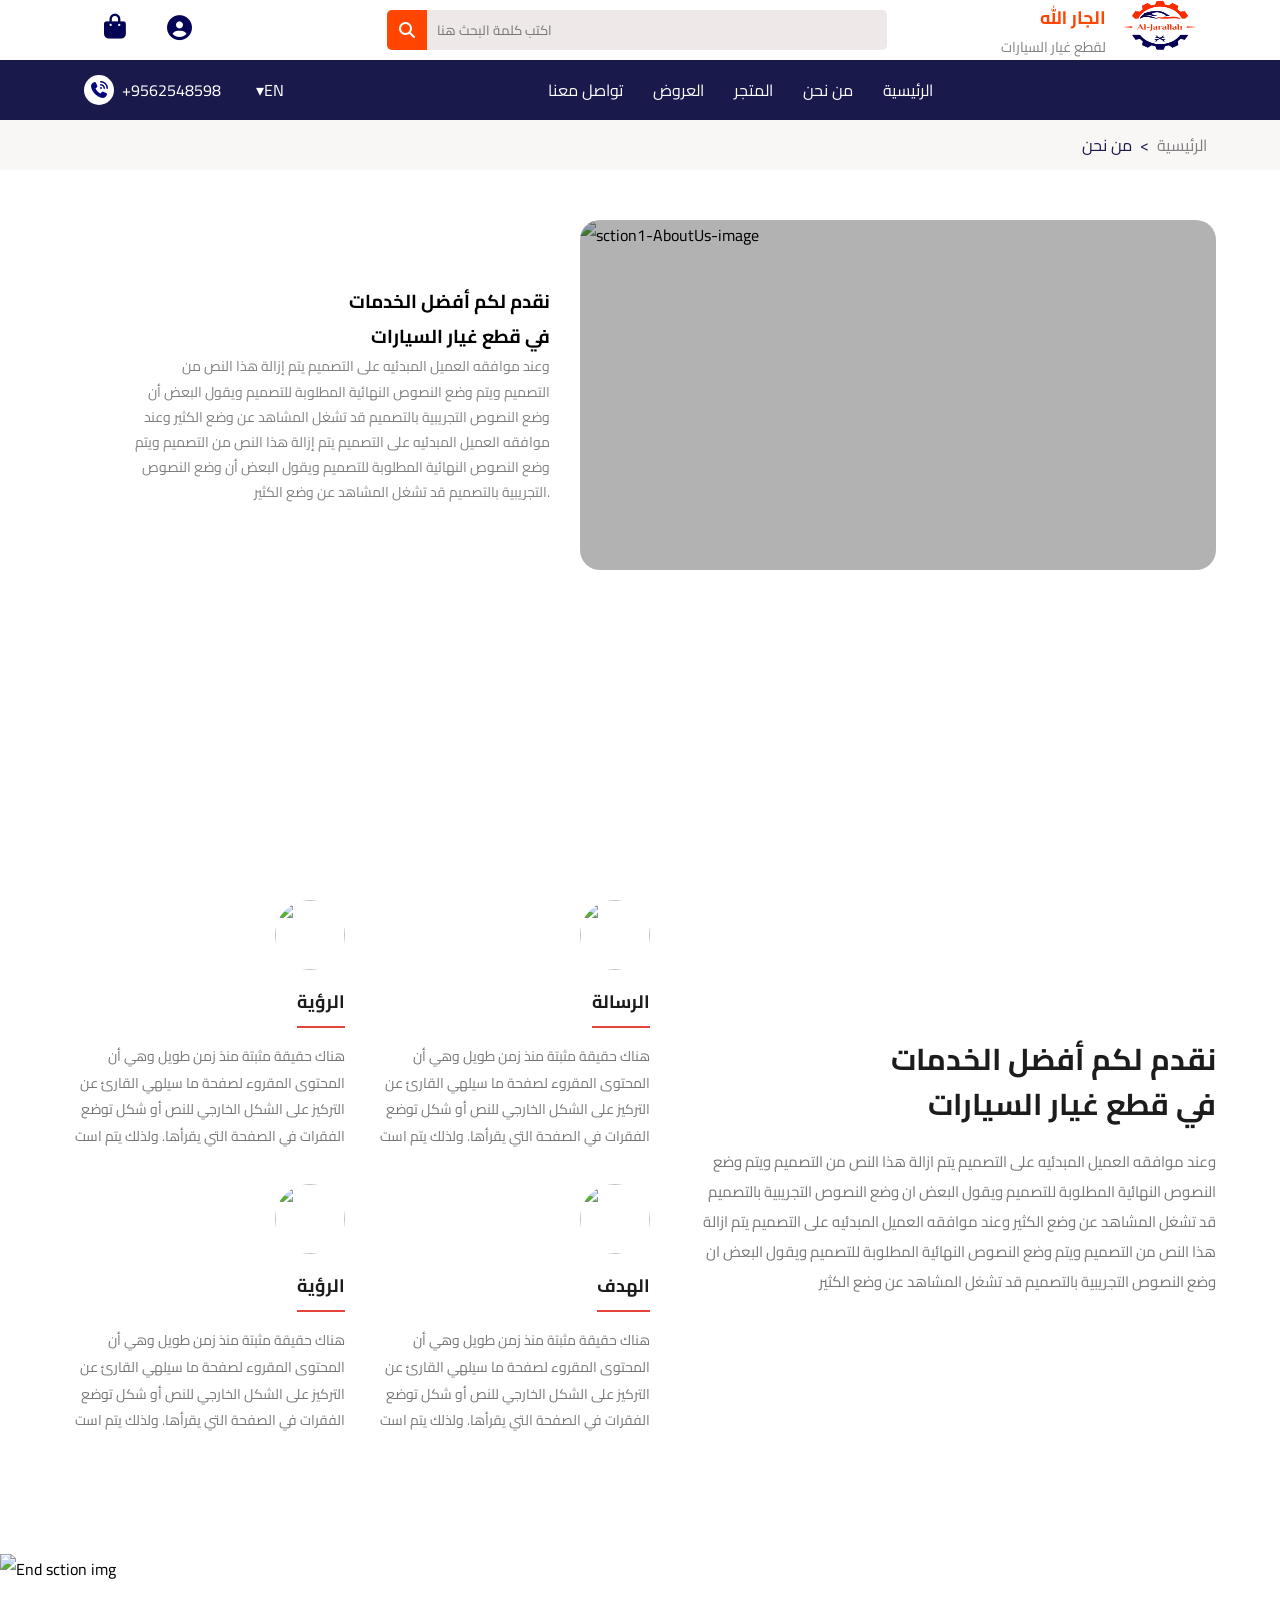
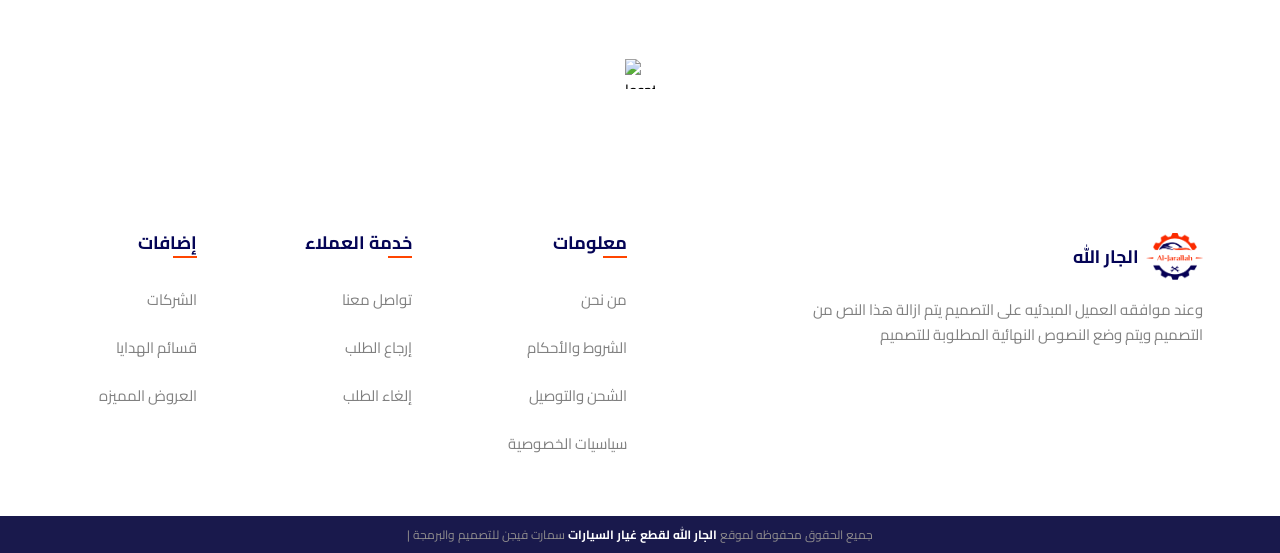
==== commit 6ef3ef25: "Add files via upload" ====
--- a/AboutUs.html
+++ b/AboutUs.html
@@ -33,7 +33,7 @@
             </div>
 
             <div class="logo-nav">
-        <img src="photo/logonavbar.png" alt="logo">
+         <img src="photo/logonavbar.png" alt="logo">
 
             </div>
 
@@ -192,8 +192,7 @@
             <div class="footer-brand">
                 <div class="footer-brand-header">
                     <span>الجار الله</span>
-                    <img src="Photo/logonavbar.png" alt="logo">
-                    
+                    <img src="photo/logonavbar.png" alt="logo">
                 </div>
                 <p>وعند موافقه العميل المبدئيه على التصميم يتم ازالة
                 هذا النص من التصميم ويتم وضع النصوص النهائية المطلوبة للتصميم</p>
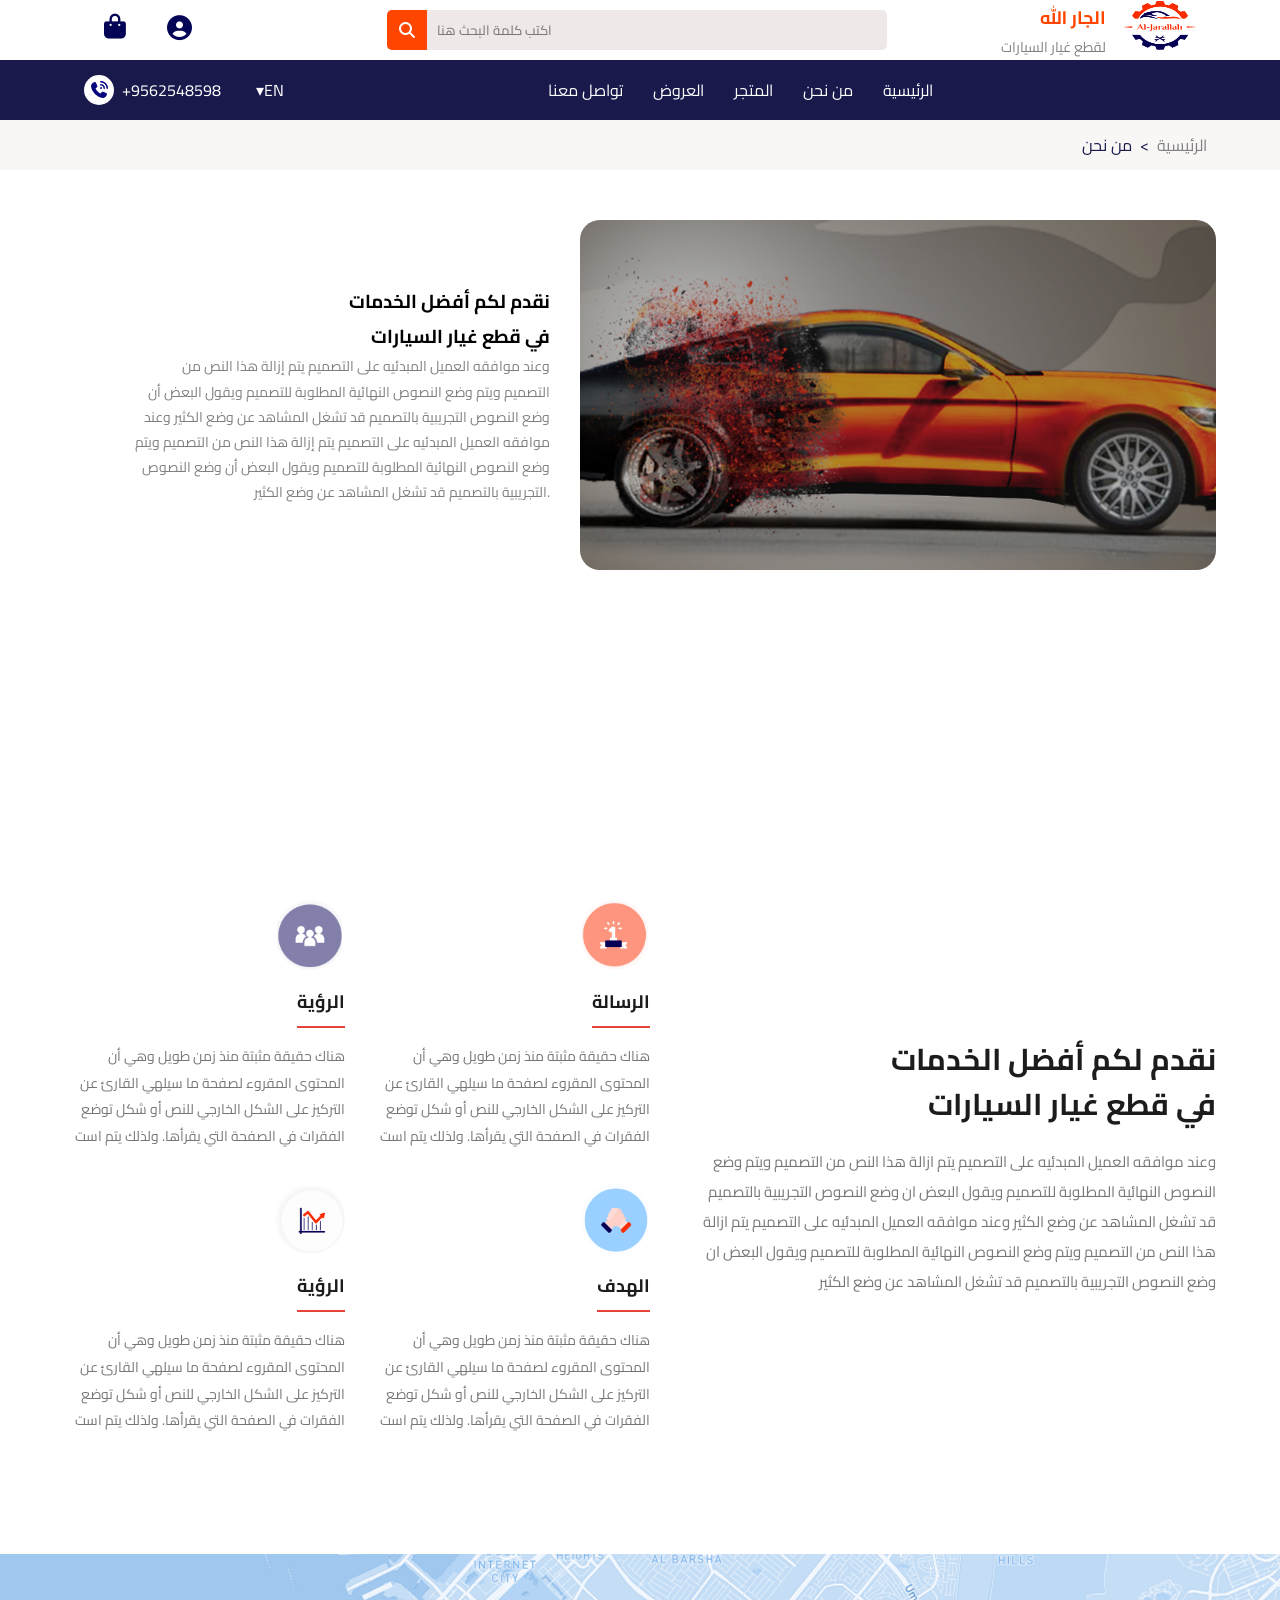
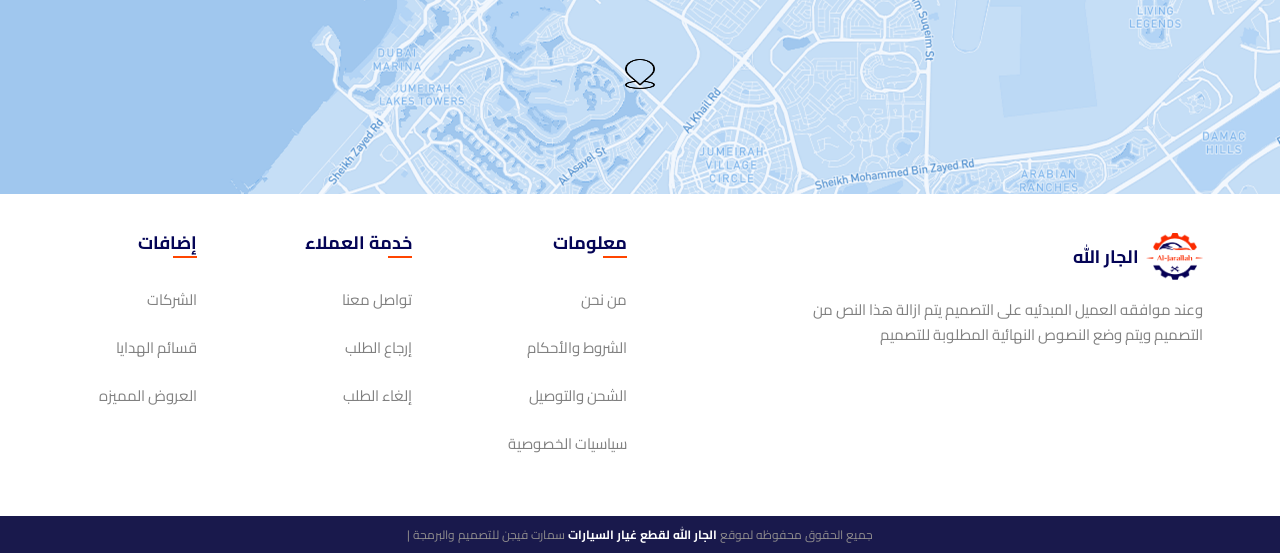
==== commit e144dada: "Add files via upload" ====
--- a/AboutUs.html
+++ b/AboutUs.html
@@ -96,7 +96,7 @@
             </div><!-- end contant-AboutUs -->
 
             <div class="img-sction1-AboutUs">
-    <img src="Photo/AboutUs image.png" alt="sction1-AboutUs-image">
+    <img src="photo/AboutUs image.png" alt="sction1-AboutUs-image">
     <div class="overlay-sction1-AboutUs"></div>
 </div><!-- end img-sction1-AboutUs-->
 
@@ -112,7 +112,7 @@
 
             <div class="contant-sction2-1">
                 <div class="one-sction2-1">
-                    <img src="Photo/AboutUs image1.png">
+                    <img src="photo/AboutUs image1.png">
                     <div class="contant-logo-sction2">
                         <p>الرؤية</p>
                         <p>هناك حقيقة مثبتة منذ زمن طويل وهي أن المحتوى المقروء لصفحة ما سيلهي القارئ عن التركيز على الشكل الخارجي للنص أو شكل توضع الفقرات في الصفحة التي يقرأها. ولذلك يتم است</p>
@@ -120,7 +120,7 @@
                 </div><!-- end one-sction2-1 -->
 
                 <div class="two-sction2-1">
-                    <img src="Photo/AboutUs image2.png">
+                    <img src="photo/AboutUs image2.png">
                     <div class="contant-logo-sction2">
                         <p>الرسالة</p>
                         <p>هناك حقيقة مثبتة منذ زمن طويل وهي أن المحتوى المقروء لصفحة ما سيلهي القارئ عن التركيز على الشكل الخارجي للنص أو شكل توضع الفقرات في الصفحة التي يقرأها. ولذلك يتم است</p>
@@ -128,7 +128,7 @@
                 </div><!-- end two-sction2-1 -->
 
                 <div class="three-sction2-1">
-                    <img src="Photo/AboutUs image3.png">
+                    <img src="photo/AboutUs image3.png">
                     <div class="contant-logo-sction2">
                         <p>الرؤية</p>
                         <p>هناك حقيقة مثبتة منذ زمن طويل وهي أن المحتوى المقروء لصفحة ما سيلهي القارئ عن التركيز على الشكل الخارجي للنص أو شكل توضع الفقرات في الصفحة التي يقرأها. ولذلك يتم است</p>
@@ -136,7 +136,7 @@
                 </div><!-- end three-sction2-1 -->
 
                 <div class="four-sction2-1">
-                    <img src="Photo/AboutUs image4.png">
+                    <img src="photo/AboutUs image4.png">
                     <div class="contant-logo-sction2">
                         <p>الهدف</p>
                         <p>هناك حقيقة مثبتة منذ زمن طويل وهي أن المحتوى المقروء لصفحة ما سيلهي القارئ عن التركيز على الشكل الخارجي للنص أو شكل توضع الفقرات في الصفحة التي يقرأها. ولذلك يتم است</p>
@@ -159,8 +159,8 @@
 <footer>
     <div class="sction8">
         <div class="img-sction8">
-            <img src="Photo/End sction.png" alt="End sction img">
-            <img class="location-icon" src="Photo/location.png" alt="location">
+            <img src="photo/End sction.png" alt="End sction img">
+            <img class="location-icon" src="photo/location.png" alt="location">
         </div>
     </div>
 
